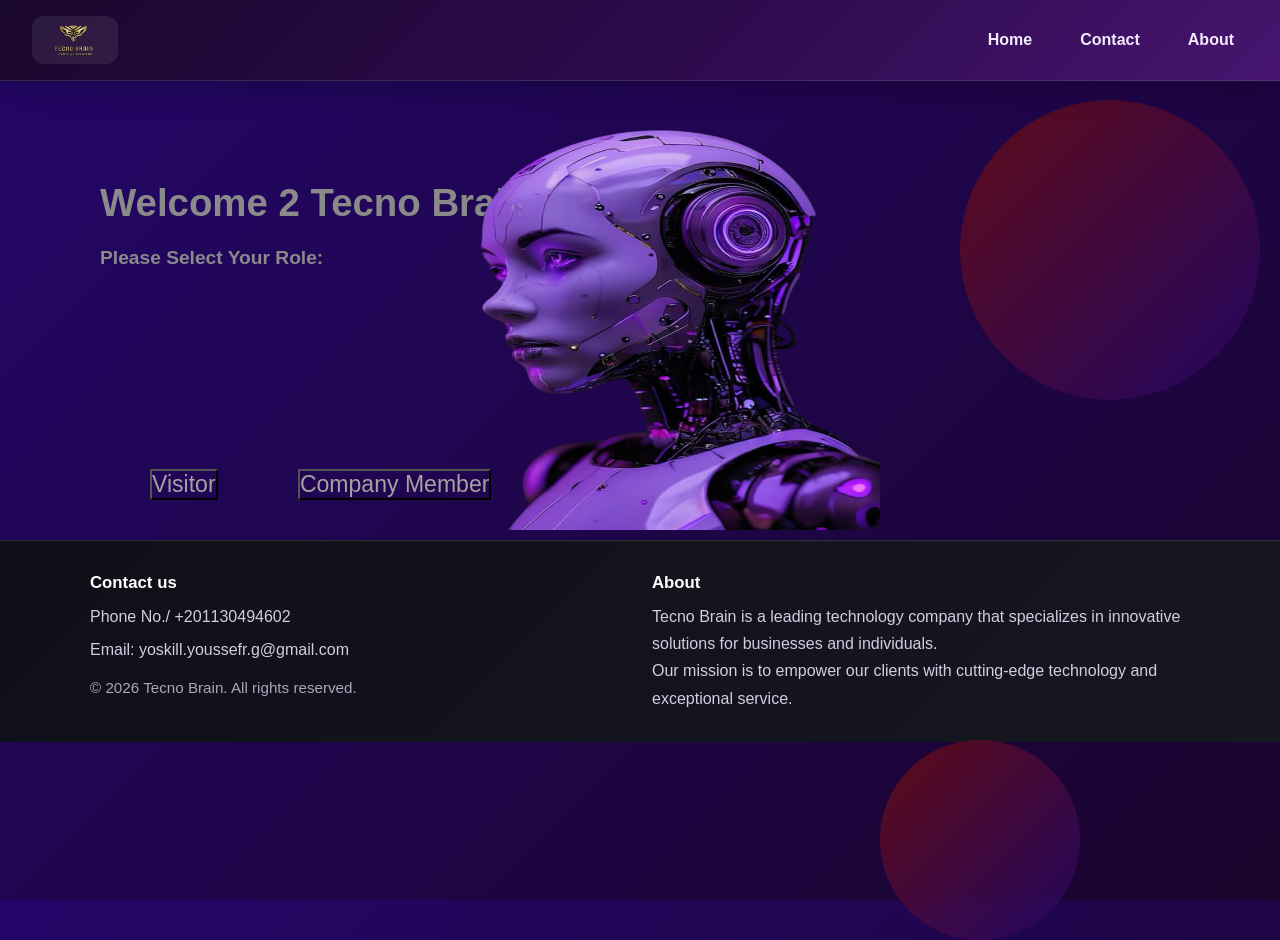
==== index.html @ 894c3434 "Add files via upload" ====
<!DOCTYPE html>
<html lang="en">
<head>
    <meta charset="UTF-8">
    <meta http-equiv="refresh" content="0; url=login.html">
    <title>Redirecting...</title>
</head>
<body>
    <script>
        window.location.href = "welcome_psge.html";
    </script>
</body>
</html>
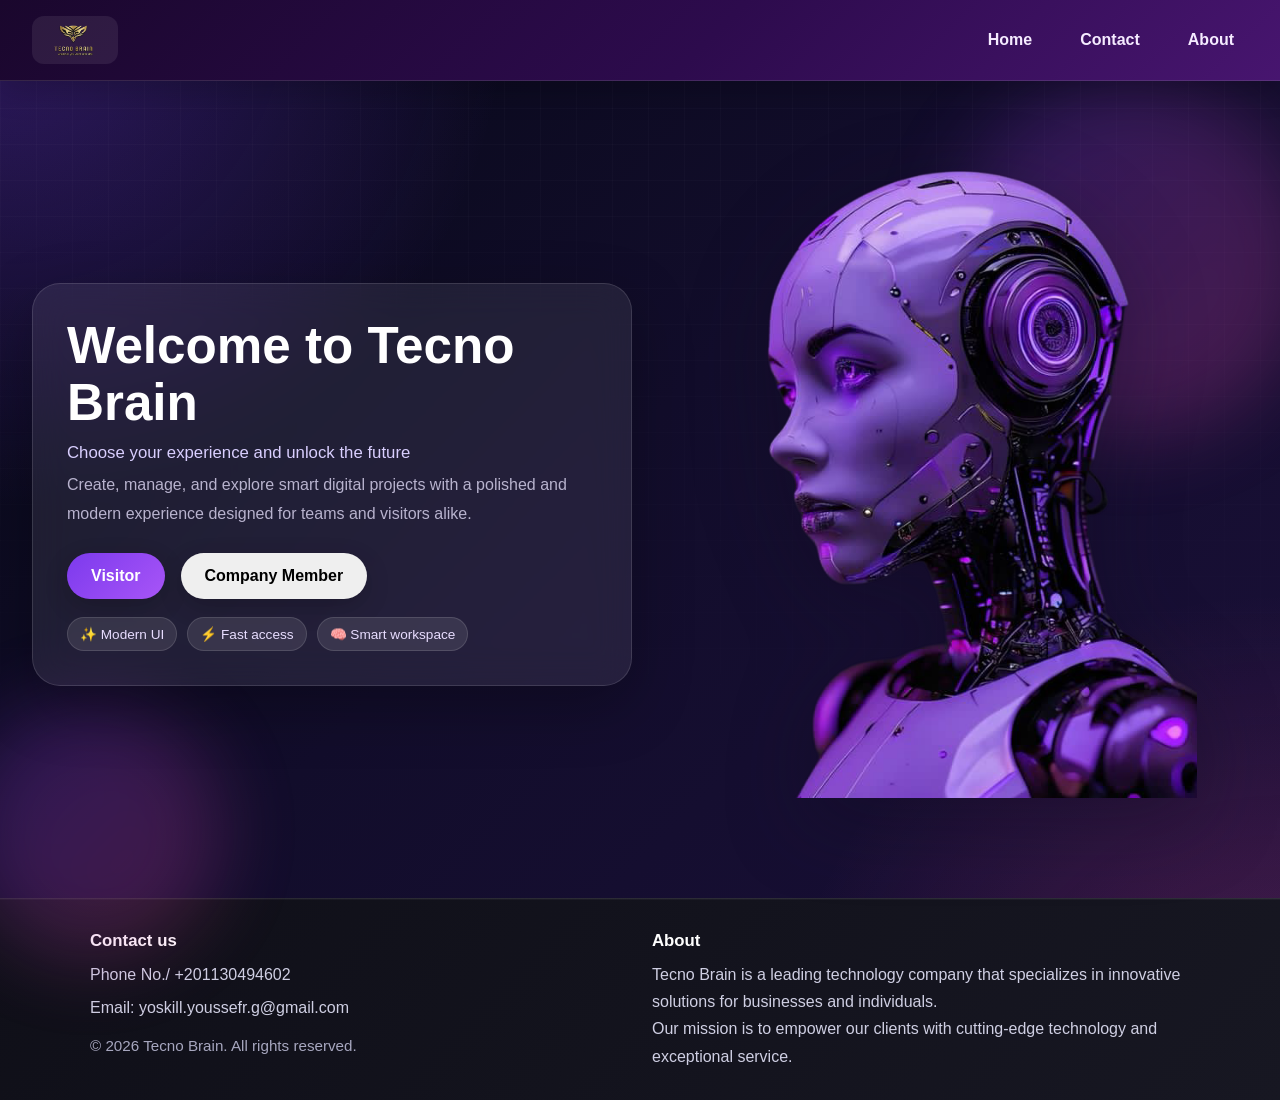
==== commit 050cd3b1: "Updated project" ====
--- a/index.html
+++ b/index.html
@@ -1,13 +1,13 @@
-<!DOCTYPE html>
-<html lang="en">
-<head>
-    <meta charset="UTF-8">
-    <meta http-equiv="refresh" content="0; url=login.html">
-    <title>Redirecting...</title>
-</head>
-<body>
-    <script>
-        window.location.href = "welcome_psge.html";
-    </script>
-</body>
+<!DOCTYPE html>
+<html lang="en">
+<head>
+    <meta charset="UTF-8">
+    <meta http-equiv="refresh" content="0; url=login.html">
+    <title>Redirecting...</title>
+</head>
+<body>
+    <script>
+        window.location.href = "welcome_psge.html";
+    </script>
+</body>
 </html>
